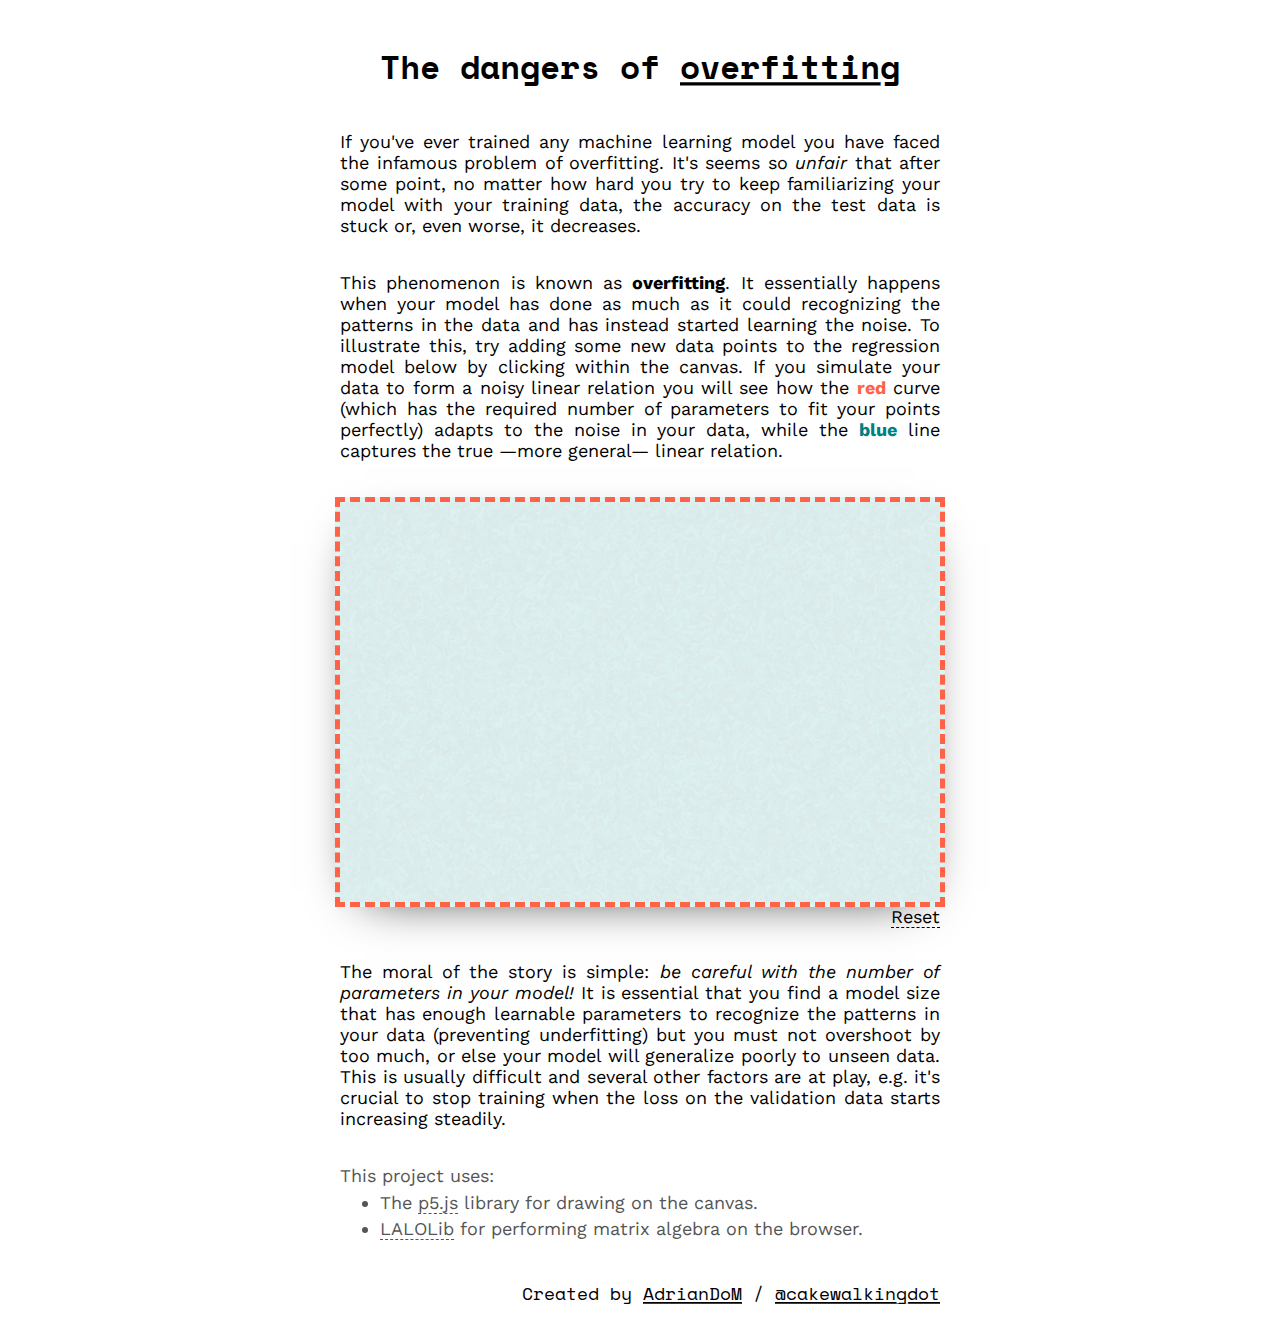
==== Overfitting/index.html @ 56ff7818 "Add overfitting" ====
<!DOCTYPE html>
<html lang="en">

<head>
  <meta charset="utf-8">
  <meta name="viewport" content="width=device-width, initial-scale=1.0">
  <meta name="author" content="AdrianDoM">
  <title>The dangers of overfitting</title>
  <script src="../p5.min.js"></script>
  <script src="http://mlweb.loria.fr/lalolib-module.min.js"></script>
  <script src="sketch.js"></script>

  <style>
    @import url('https://fonts.googleapis.com/css?family=Space+Mono|Work+Sans&display=swap');

    body {
      font-family: 'Work Sans', sans-serif;
      display: flex;
      flex-direction: column;
      align-content: center;
      margin: 20px calc(50vw - 300px);
      text-align: justify;
      font-size: 18px;
    }

    h1 {
      font-size: 33px;
      text-align: center;
    }

    a {
      color: inherit;
      text-decoration: none;
    }

    .ms {
      font-family: 'Space Mono', monospace;
      font-variant-ligatures: none;
    }

    .ms a {
      background-size: 1px 1em;
      box-shadow:
        inset 0 1.22em white,
        inset 0 1.32em #000;
      display: inline;
      text-shadow:
        -0.12em -0.03em white,
        -0.12em 0.03em white,
        0.12em -0.03em white,
        0.12em 0.03em white;
    }

    #canvasHolder {
      margin-top: 1em;
      margin-bottom: 2em;
      align-self: center;
      position: relative;
      width: 600px;
      height: 400px;
      box-shadow: 0 15px 50px -30px;
      border: dashed tomato 5px;
      background: lightcyan;
      background-clip: border-box;
      /* Texture taken from https://www.transparenttextures.com/ */
      background-image: url("paper-fibers.png");
    }

    #canvasTexture {
      position: absolute;
      top: 0;
      left: 0;
      width: 100%;
      height: 100%;
      /* Texture taken from https://www.transparenttextures.com/ */
      background-image: url("paper-fibers.png");
    }

    #reset {
      text-align: right;
    }

    .link {
      display: inline;
      border-bottom: 1px dashed black;
      cursor: pointer;
    }

    p.credit {
      margin-bottom: 0;
      color: #555;
    }

    ul.credit {
      color: #555;
      margin-top: 0;
    }

    ul.credit li {
      margin: 0.3em 0;
    }

    .credit .link {
      border-bottom-color: #555;
    }

    .sign {
      text-align: right;
    }
  </style>

</head>

<body>
  <h1 class="ms">The dangers of <a href="https://en.wikipedia.org/wiki/Overfitting">overfitting</a></h1>
  <p>
    If you've ever trained any machine learning model you have faced the infamous
    problem of overfitting. It's seems so <em>unfair</em> that after some point,
    no matter how hard you try to keep familiarizing your model with your training
    data, the accuracy on the test data is stuck or, even worse, it decreases.
  </p>
  <p>
    This phenomenon is known as <strong>overfitting</strong>. It essentially happens
    when your model has done as much as it could recognizing the patterns in the data
    and has instead started learning the noise. To illustrate this, try adding some
    new data points to the regression model below by clicking within the canvas. If you
    simulate your data to form a noisy linear relation you will see how the
    <strong style="color: tomato">red</strong> curve (which has the required number
    of parameters to fit your points perfectly) adapts to the noise in your data, while
    the <strong style="color: teal">blue</strong> line captures the true &mdash;more
    general&mdash; linear relation.

  </p>
  <div id="canvasHolder">
    <div id="canvasWrapper"></div>
    <div id="canvasTexture"></div>
    <div id="reset"><a class="link" onclick="resetPoints()">Reset</a></div>
  </div>
  <p>
    The moral of the story is simple: <em>be careful with the number of parameters in
      your model!</em> It is essential that you find a model size that has enough learnable
    parameters to recognize the patterns in your data (preventing underfitting) but you
    must not overshoot by too much, or else your model will generalize poorly to unseen
    data. This is usually difficult and several other factors are at play, e.g. it's
    crucial to stop training when the loss on the validation data starts increasing
    steadily.
  </p>
  <p class="credit">
    This project uses:
  </p>
  <ul class="credit">
    <li>
      The <a class="link" href="https://p5js.org">p5.js</a> library for drawing on the canvas.
    </li>
    <li>
      <a class="link" href="http://mlweb.loria.fr/lalolab/lalolib.html">LALOLib</a> for performing
      matrix algebra on the browser.
    </li>
  </ul>
  <p class="ms sign">Created by <a href="https://github.com/AdrianDoM">AdrianDoM</a> / 
  <a href="https://twitter.com/cakewalkingdot">@cakewalkingdot</a></p>
</body>

</html>
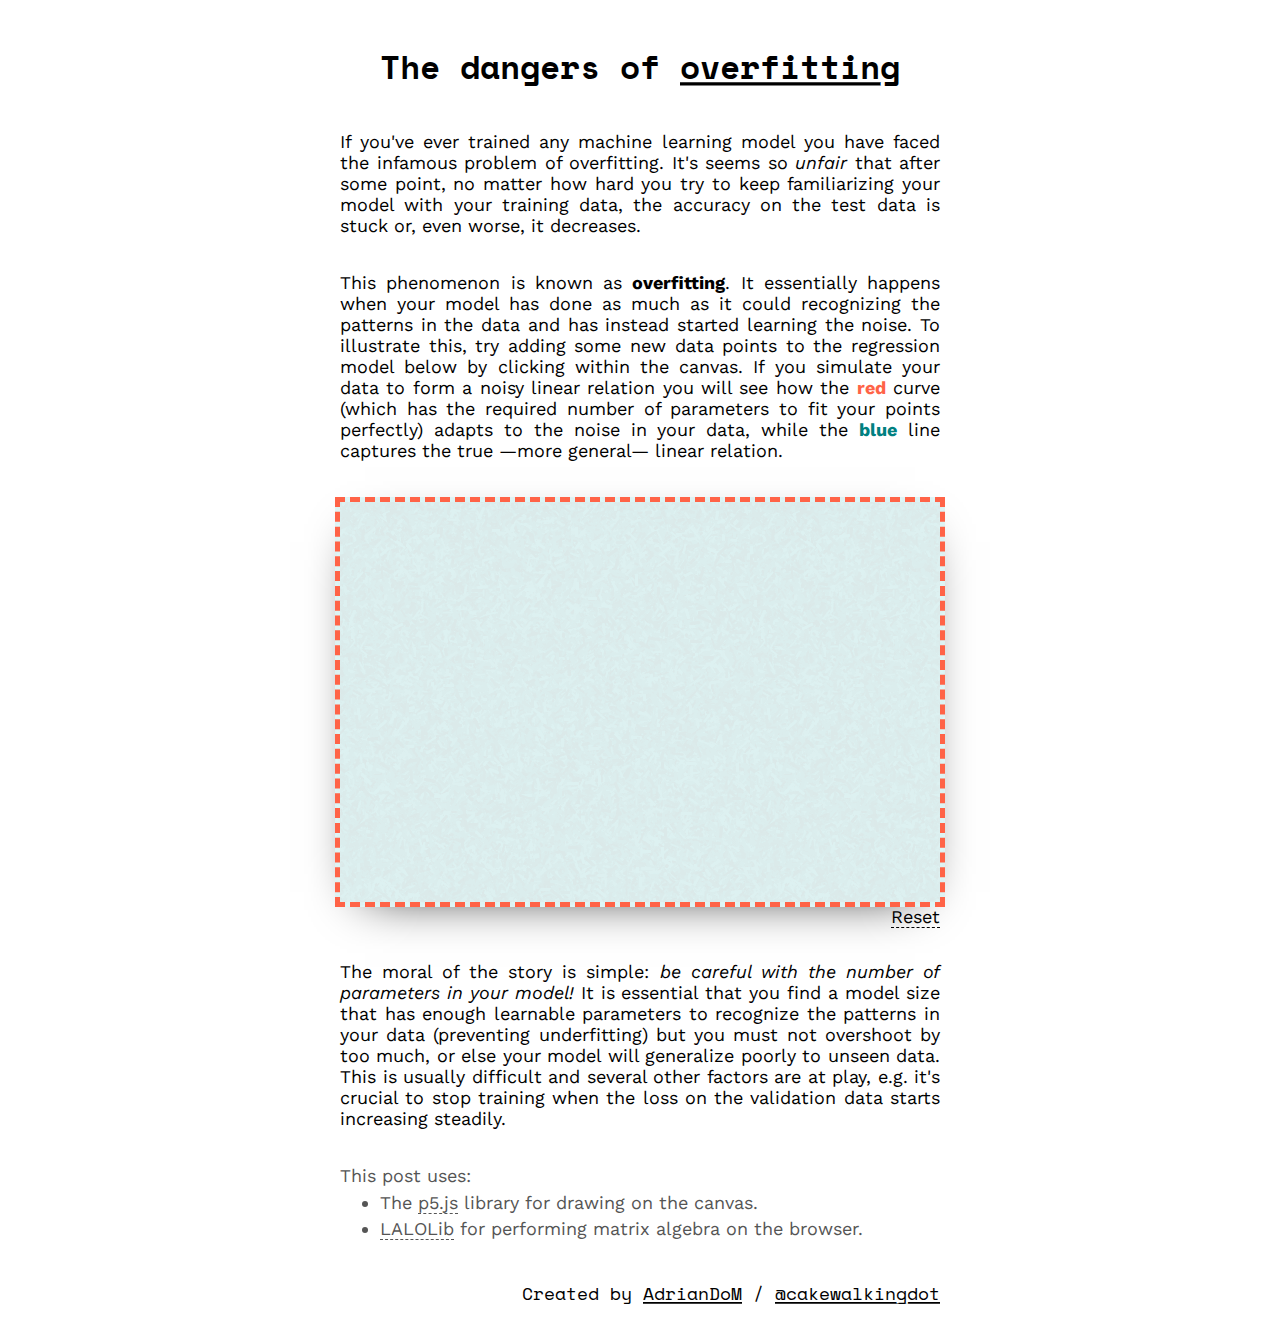
==== commit ae7ed29b: "Word change" ====
--- a/Overfitting/index.html
+++ b/Overfitting/index.html
@@ -146,7 +146,7 @@
     steadily.
   </p>
   <p class="credit">
-    This project uses:
+    This post uses:
   </p>
   <ul class="credit">
     <li>
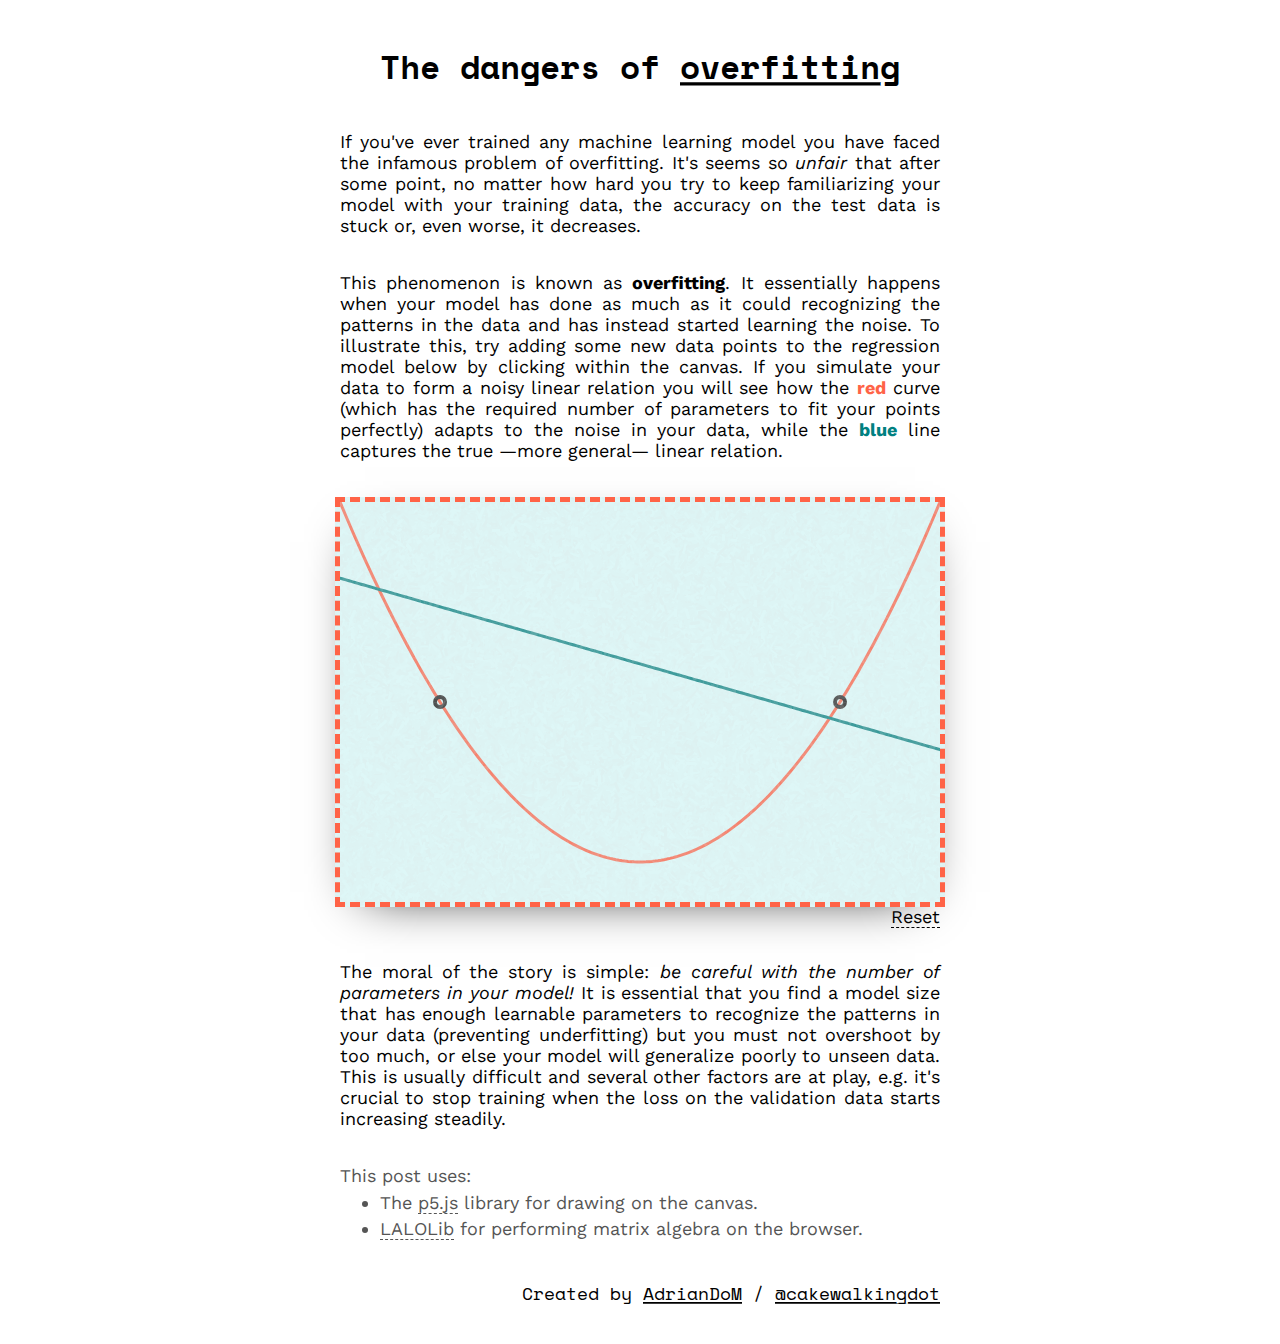
==== commit faf5abfb: "Local LALOLib" ====
--- a/Overfitting/index.html
+++ b/Overfitting/index.html
@@ -7,7 +7,7 @@
   <meta name="author" content="AdrianDoM">
   <title>The dangers of overfitting</title>
   <script src="../p5.min.js"></script>
-  <script src="http://mlweb.loria.fr/lalolib-module.min.js"></script>
+  <script src="lalolib-module.min.js"></script>
   <script src="sketch.js"></script>
 
   <style>
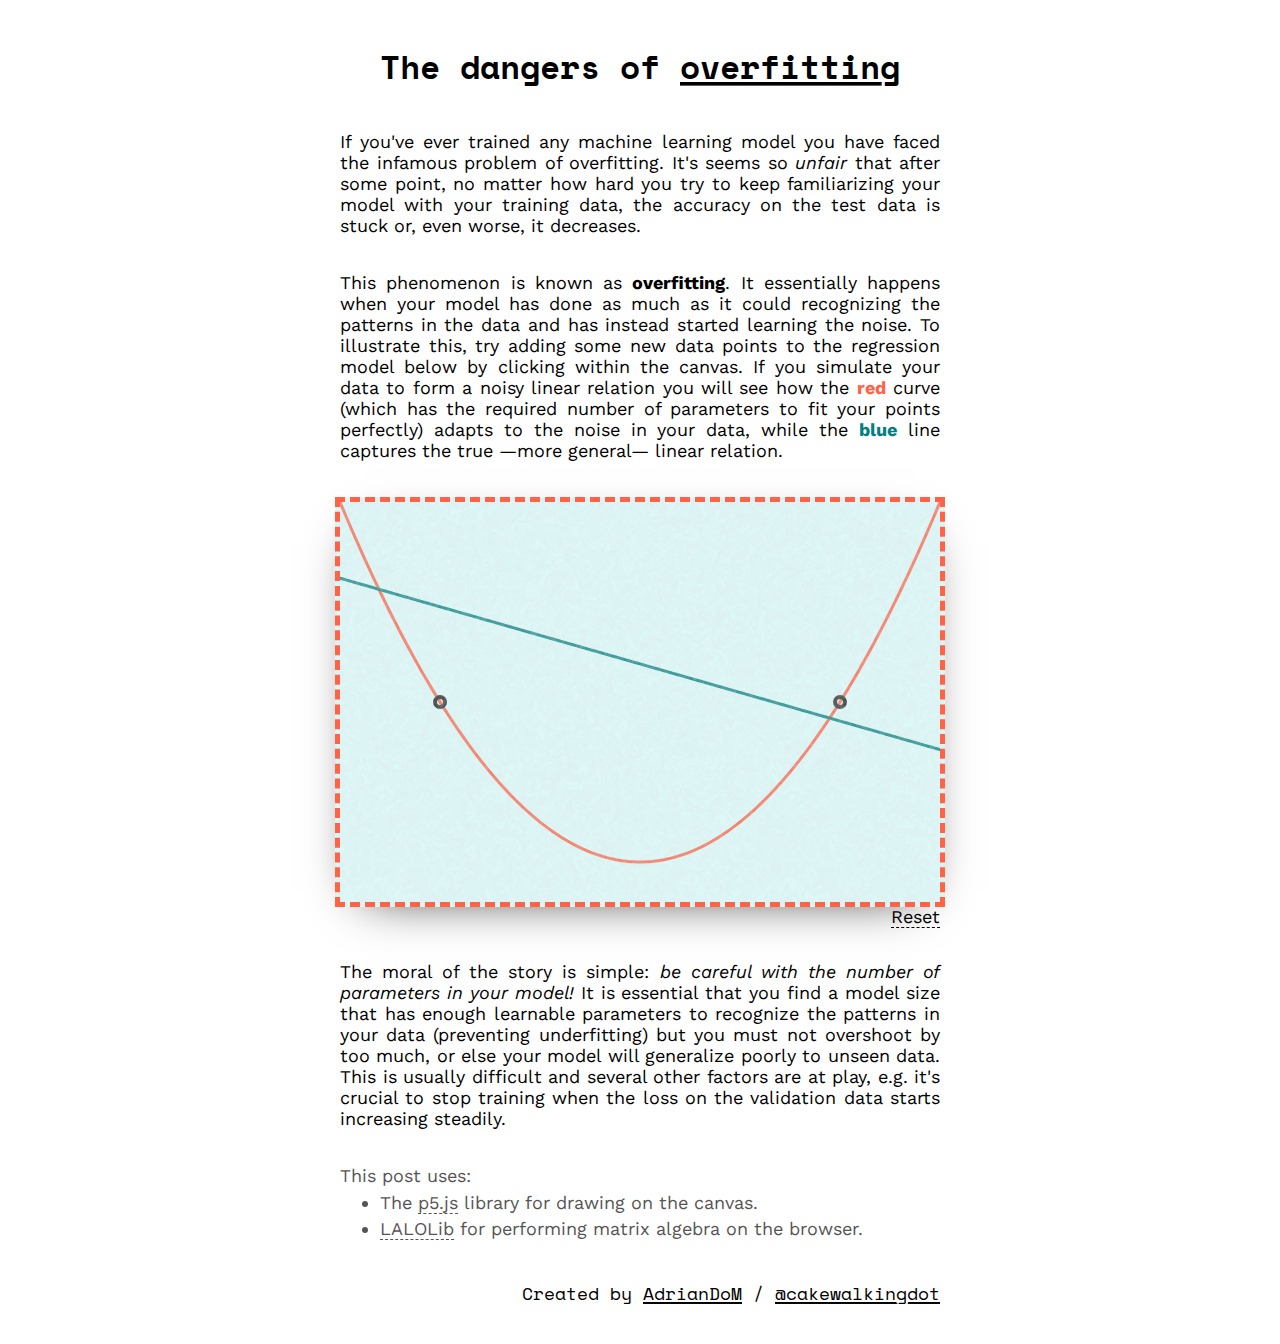
==== commit af778f02: "Mobile friendly" ====
--- a/Overfitting/index.html
+++ b/Overfitting/index.html
@@ -18,7 +18,7 @@
       display: flex;
       flex-direction: column;
       align-content: center;
-      margin: 20px calc(50vw - 300px);
+      margin: 20px 20px;
       text-align: justify;
       font-size: 18px;
     }
@@ -39,16 +39,18 @@
     }
 
     .ms a {
-      background-size: 1px 1em;
-      box-shadow:
-        inset 0 1.22em white,
-        inset 0 1.32em #000;
+      background-image: linear-gradient(#000, #000);
+      background-position: 0 1.21em;
+      background-repeat: no-repeat;
+      background-size: 100% 0.11em;
       display: inline;
       text-shadow:
-        -0.12em -0.03em white,
-        -0.12em 0.03em white,
-        0.12em -0.03em white,
-        0.12em 0.03em white;
+        -0.1em -0.04em white,
+        -0.1em 0.04em white,
+        0.1em -0.04em white,
+        0.1em 0.04em white,
+        -0.05em 0 white,
+        0.05em 0 white;
     }
 
     #canvasHolder {
@@ -56,14 +58,25 @@
       margin-bottom: 2em;
       align-self: center;
       position: relative;
-      width: 600px;
-      height: 400px;
+      width: calc(100vw - 20px);
+      height: calc((100vw - 20px) * 4 / 6);
       box-shadow: 0 15px 50px -30px;
       border: dashed tomato 5px;
       background: lightcyan;
       background-clip: border-box;
       /* Texture taken from https://www.transparenttextures.com/ */
       background-image: url("paper-fibers.png");
+    }
+
+    @media (min-width: 650px) {
+      #canvasHolder {
+        width: 600px;
+        height: 400px;
+      }
+
+      body {
+        margin: 20px calc(50vw - 300px);
+      }
     }
 
     #canvasTexture {
@@ -157,8 +170,8 @@
       matrix algebra on the browser.
     </li>
   </ul>
-  <p class="ms sign">Created by <a href="https://github.com/AdrianDoM">AdrianDoM</a> / 
-  <a href="https://twitter.com/cakewalkingdot">@cakewalkingdot</a></p>
+  <p class="ms sign">Created by <a href="https://github.com/AdrianDoM">AdrianDoM</a> /
+    <a href="https://twitter.com/cakewalkingdot">@cakewalkingdot</a></p>
 </body>
 
 </html>